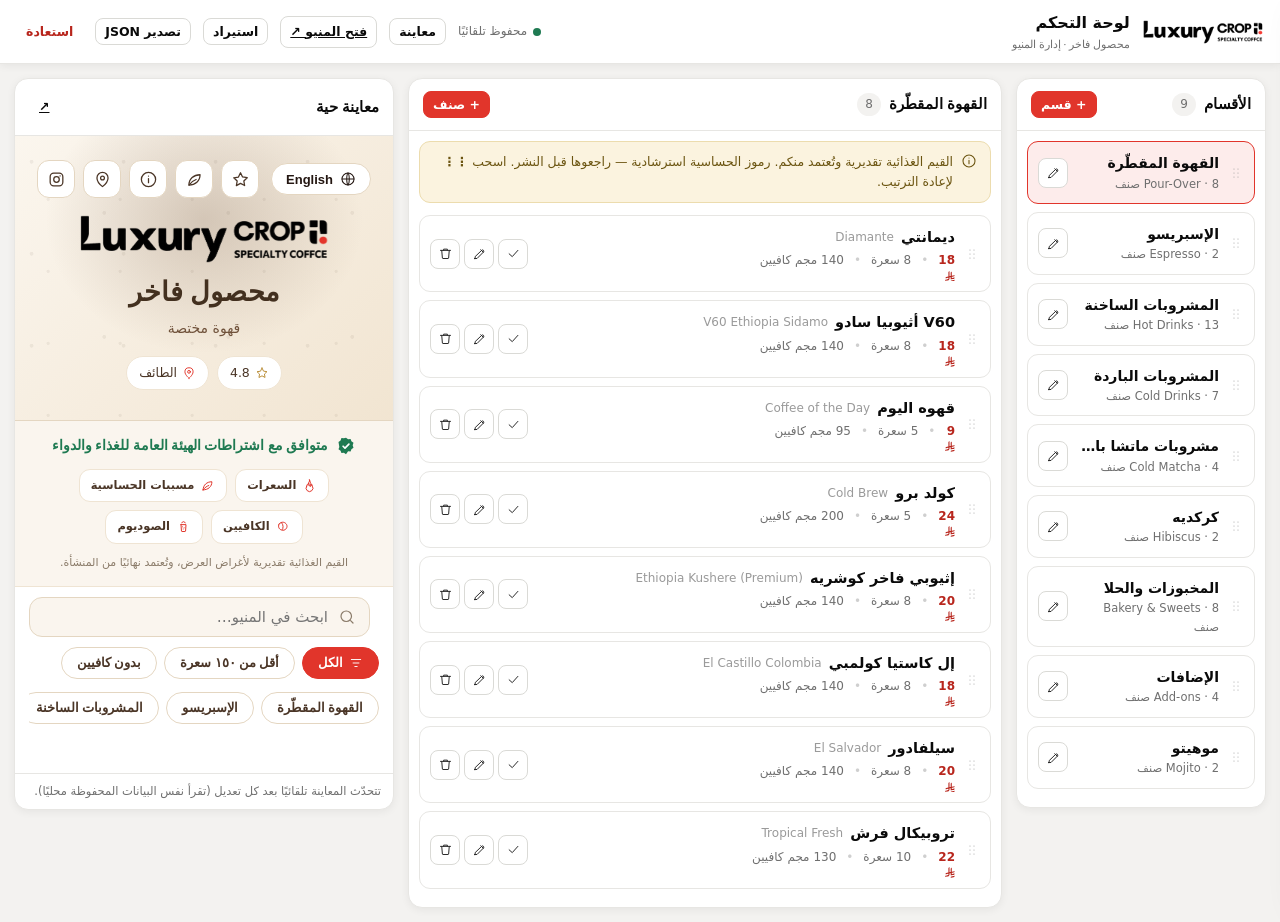
==== admin.html @ 3c1ef8d2 "Initial production release — Luxury Crop digital menu Full QR menu + admin dashboard for محصول فاخر " ====
<!DOCTYPE html>
<html lang="ar" dir="rtl">
<head>
  <meta charset="UTF-8">
  <meta name="viewport" content="width=device-width, initial-scale=1.0">
  <title>لوحة التحكم | محصول فاخر</title>
  <meta name="robots" content="noindex,nofollow">
  <meta http-equiv="Content-Security-Policy"
        content="default-src 'self'; img-src 'self' data:; font-src 'self' https://fonts.gstatic.com; style-src 'self' 'unsafe-inline' https://fonts.googleapis.com; script-src 'self'; connect-src 'self'; frame-src 'self'; object-src 'none'; base-uri 'self'; form-action 'self'">
  <link rel="preconnect" href="https://fonts.googleapis.com">
  <link rel="preconnect" href="https://fonts.gstatic.com" crossorigin>
  <link href="https://fonts.googleapis.com/css2?family=Cairo:wght@500;600;700;900&family=Tajawal:wght@400;500;700&display=swap" rel="stylesheet">
  <link rel="stylesheet" href="css/admin.css">
  <link rel="icon" href="assets/logo.jpg">
</head>
<body>
  <!-- TOPBAR -->
  <header class="topbar">
    <img class="logo" id="brandLogo" alt="Luxury Crop">
    <div class="title">لوحة التحكم<small>محصول فاخر · إدارة المنيو</small></div>
    <div class="spacer"></div>
    <span class="saved-dot" id="savedDot"><b></b><span id="savedText">محفوظ تلقائيًا</span></span>
    <button class="btn sm" id="btnPreview" type="button" aria-label="معاينة">معاينة</button>
    <a class="btn sm" href="index.html" target="_blank" rel="noopener">فتح المنيو ↗</a>
    <button class="btn sm" id="btnImport" type="button">استيراد</button>
    <button class="btn sm" id="btnExport" type="button">تصدير JSON</button>
    <button class="btn sm ghost danger" id="btnReset" type="button">استعادة</button>
  </header>

  <div class="wrap" id="app">
    <!-- CATEGORIES -->
    <section class="pane cats-pane">
      <div class="pane-head">
        <h2>الأقسام</h2><span class="count" id="catCount">0</span><span class="spacer"></span>
        <button class="btn sm primary" id="addCat" type="button">+ قسم</button>
      </div>
      <div class="pane-body" id="catList"></div>
    </section>

    <!-- ITEMS -->
    <section class="pane items-pane">
      <div class="pane-head">
        <h2 id="itemsTitle">—</h2><span class="count" id="itemCount">0</span><span class="spacer"></span>
        <button class="btn sm primary" id="addItem" type="button">+ صنف</button>
      </div>
      <div class="pane-body">
        <div class="banner">
          <svg viewBox="0 0 24 24" fill="none" stroke="currentColor" stroke-width="1.6"><circle cx="12" cy="12" r="9"/><path d="M12 11v5M12 7.6h.01" stroke-linecap="round"/></svg>
          <span>القيم الغذائية تقديرية وتُعتمد منكم. رموز الحساسية استرشادية — راجعوها قبل النشر. اسحب <b>⋮⋮</b> لإعادة الترتيب.</span>
        </div>
        <div id="itemList"></div>
      </div>
    </section>

    <!-- LIVE PREVIEW -->
    <section class="pane preview-pane" id="previewPane">
      <div class="pane-head"><h2>معاينة حية</h2><span class="spacer"></span>
        <a class="btn sm ghost" href="index.html" target="_blank" rel="noopener">↗</a>
      </div>
      <div class="pane-body">
        <iframe class="preview-frame" id="preview" src="index.html" title="معاينة المنيو" loading="lazy"></iframe>
        <div class="preview-note">تتحدّث المعاينة تلقائيًا بعد كل تعديل (تقرأ نفس البيانات المحفوظة محليًا).</div>
      </div>
    </section>
  </div>

  <!-- DRAWER (item / category editor) -->
  <div class="drawer-back" id="drawerBack"></div>
  <aside class="drawer" id="drawer" aria-label="محرر">
    <div class="drawer-head">
      <h3 id="drawerTitle">تعديل</h3>
      <button class="icon-btn" type="button" data-closedrawer aria-label="إغلاق">
        <svg viewBox="0 0 24 24" fill="none" stroke="currentColor" stroke-width="1.7" stroke-linecap="round"><path d="M6 6l12 12M18 6 6 18"/></svg>
      </button>
    </div>
    <div class="drawer-body" id="drawerBody"></div>
    <div class="drawer-foot">
      <button class="btn danger" id="drawerDelete" type="button">حذف</button>
      <button class="btn primary" id="drawerSave" type="button" data-mode="item">حفظ</button>
    </div>
  </aside>

  <input type="file" id="fileInput" class="hidden-file" accept="application/json,.json">
  <div class="toast" id="toast" role="status" aria-live="polite"></div>

  <script src="js/icons.js"></script>
  <script src="js/admin.js"></script>
</body>
</html>
---- css/admin.css ----
/* ============================================================
   admin.css — Luxury Crop management dashboard
   Clarity-first, light UI. Shares the brand accent (red) + ink.
   ============================================================ */
:root {
  --bg: #f3f2f0;
  --panel: #ffffff;
  --ink: #0a0a0a;
  --ink-2: #2b2b2b;
  --muted: #6f6f6f;
  --muted-2: #9a9a9a;
  --line: #e7e6e3;
  --line-2: #dadad6;
  --accent: #e1352b;
  --accent-d: #b8261d;
  --accent-soft: #fdeceb;
  --green: #1f7a52;
  --green-soft: #eaf5ef;
  --amber: #b6892f;
  --amber-soft: #fbf3df;
  --shadow-s: 0 2px 8px rgba(20, 16, 14, .06);
  --shadow-m: 0 10px 30px rgba(20, 16, 14, .10);
  --ease: cubic-bezier(.22, .61, .36, 1);
  --radius: 14px;
}
* { box-sizing: border-box; -webkit-tap-highlight-color: transparent; }
body {
  margin: 0; background: var(--bg); color: var(--ink);
  font-family: 'Tajawal', system-ui, 'Segoe UI', Tahoma, sans-serif; font-size: 15px; line-height: 1.6;
}
h1, h2, h3, h4 { font-family: 'Cairo', sans-serif; margin: 0; }
button { font-family: inherit; cursor: pointer; }
input, textarea, select { font-family: inherit; }
.sr-only { position: absolute; width: 1px; height: 1px; overflow: hidden; clip: rect(0 0 0 0); }
svg { display: block; }

/* ---------- topbar ---------- */
.topbar {
  position: sticky; top: 0; z-index: 20; background: var(--panel); border-bottom: 1px solid var(--line);
  display: flex; align-items: center; gap: 12px; padding: 10px 16px; box-shadow: var(--shadow-s);
}
.topbar .logo { height: 26px; }
.topbar .title { font-weight: 700; font-size: 16px; }
.topbar .title small { display: block; font-family: 'Tajawal'; font-weight: 500; font-size: 11px; color: var(--muted); }
.topbar .spacer { flex: 1; }
.saved-dot { display: inline-flex; align-items: center; gap: 6px; font-size: 12px; color: var(--muted); }
.saved-dot b { width: 8px; height: 8px; border-radius: 50%; background: var(--green); display: inline-block; }
.saved-dot.dirty b { background: var(--amber); }

.btn {
  display: inline-flex; align-items: center; gap: 7px; border: 1px solid var(--line-2); background: var(--panel);
  color: var(--ink); border-radius: 10px; padding: 8px 13px; font-weight: 700; font-size: 13.5px; transition: .22s var(--ease);
}
.btn:hover { border-color: var(--ink); transform: translateY(-1px); }
.btn svg { width: 16px; height: 16px; }
.btn.primary { background: var(--accent); border-color: var(--accent); color: #fff; }
.btn.primary:hover { background: var(--accent-d); border-color: var(--accent-d); }
.btn.ghost { border-color: transparent; background: transparent; }
.btn.sm { padding: 5px 9px; font-size: 12.5px; border-radius: 8px; }
.btn.danger { color: var(--accent-d); }
.btn.danger:hover { border-color: var(--accent); background: var(--accent-soft); }

/* ---------- layout ---------- */
.wrap { display: grid; grid-template-columns: 250px 1fr 380px; gap: 14px; padding: 14px; align-items: start; }
@media (max-width: 1100px) { .wrap { grid-template-columns: 230px 1fr; } .preview-pane { display: none; } .preview-pane.show { display: block; position: fixed; inset: 56px 0 0; z-index: 30; padding: 14px; background: var(--bg); overflow: auto; } }
@media (max-width: 720px) { .wrap { grid-template-columns: 1fr; } .cats-pane { order: 1; } .items-pane { order: 2; } }

.pane { background: var(--panel); border: 1px solid var(--line); border-radius: var(--radius); box-shadow: var(--shadow-s); }
.pane-head { display: flex; align-items: center; gap: 8px; padding: 12px 14px; border-bottom: 1px solid var(--line); }
.pane-head h2 { font-size: 14.5px; }
.pane-head .count { font-size: 12px; color: var(--muted); background: var(--bg); border-radius: 999px; padding: 2px 8px; }
.pane-head .spacer { flex: 1; }
.pane-body { padding: 10px; }

/* ---------- category list ---------- */
.cat-row, .item-row {
  display: flex; align-items: center; gap: 9px; padding: 10px; border: 1px solid var(--line);
  border-radius: 11px; margin-bottom: 8px; background: var(--panel); transition: .2s var(--ease); cursor: pointer;
}
.cat-row:hover, .item-row:hover { border-color: var(--line-2); box-shadow: var(--shadow-s); }
.cat-row.active { border-color: var(--accent); background: var(--accent-soft); }
.drag { color: var(--muted-2); cursor: grab; flex: 0 0 auto; touch-action: none; }
.drag svg { width: 16px; height: 16px; }
.cat-row.dragging, .item-row.dragging { opacity: .5; }
.drop-above { box-shadow: inset 0 3px 0 var(--accent); }
.drop-below { box-shadow: inset 0 -3px 0 var(--accent); }
.cat-main { flex: 1; min-width: 0; }
.cat-main .nm { font-weight: 700; font-size: 14px; white-space: nowrap; overflow: hidden; text-overflow: ellipsis; }
.cat-main .sub { font-size: 11.5px; color: var(--muted); }

/* ---------- item rows ---------- */
.item-row .it-main { flex: 1; min-width: 0; }
.item-row .it-name { font-weight: 700; font-size: 14.5px; display: flex; align-items: center; gap: 7px; }
.item-row .it-name .en { font-weight: 500; font-size: 12px; color: var(--muted-2); }
.item-row .it-meta { font-size: 12px; color: var(--muted); display: flex; gap: 10px; flex-wrap: wrap; margin-top: 2px; }
.item-row .it-meta .price { color: var(--accent-d); font-weight: 700; }
.item-row .it-meta .cur-ic { height: .9em; width: auto; vertical-align: -.1em; }
.item-row .it-actions { display: flex; gap: 4px; flex: 0 0 auto; }
.icon-btn { width: 30px; height: 30px; display: grid; place-items: center; border: 1px solid var(--line-2); background: var(--panel); border-radius: 8px; color: var(--ink-2); transition: .2s; }
.icon-btn:hover { color: var(--accent); border-color: var(--accent); }
.icon-btn svg { width: 15px; height: 15px; }
.tag-off { font-size: 11px; font-weight: 700; color: var(--amber); background: var(--amber-soft); border-radius: 6px; padding: 1px 7px; }
.tag-todo { font-size: 11px; font-weight: 700; color: var(--accent-d); background: var(--accent-soft); border-radius: 6px; padding: 1px 7px; }

.empty-hint { text-align: center; color: var(--muted); padding: 26px 10px; font-size: 13.5px; }

/* ---------- preview ---------- */
.preview-pane .pane-body { padding: 0; }
.preview-frame { width: 100%; height: 70vh; border: 0; border-radius: 0 0 var(--radius) var(--radius); background: #fff; }
.preview-note { font-size: 11.5px; color: var(--muted); padding: 8px 12px; border-top: 1px solid var(--line); }

/* ---------- drawer (item / category editor) ---------- */
.drawer-back { position: fixed; inset: 0; z-index: 40; background: rgba(15, 12, 10, .4); backdrop-filter: blur(3px); opacity: 0; pointer-events: none; transition: opacity .3s var(--ease); }
.drawer-back.open { opacity: 1; pointer-events: auto; }
.drawer {
  position: fixed; top: 0; right: 0; height: 100%; width: 460px; max-width: 94vw; background: var(--panel);
  box-shadow: var(--shadow-m); transform: translateX(104%); transition: transform .35s var(--ease); display: flex; flex-direction: column; z-index: 41;
}
.drawer.open { transform: none; }
.drawer-head { display: flex; align-items: center; gap: 10px; padding: 14px 16px; border-bottom: 1px solid var(--line); }
.drawer-head h3 { font-size: 16px; flex: 1; }
.drawer-body { padding: 16px; overflow-y: auto; flex: 1; }
.drawer-foot { padding: 12px 16px; border-top: 1px solid var(--line); display: flex; gap: 10px; }
.drawer-foot .btn { flex: 1; justify-content: center; }

.field { margin-bottom: 14px; }
.field label { display: block; font-weight: 700; font-size: 12.5px; color: var(--ink-2); margin-bottom: 5px; }
.field .hint { font-weight: 500; color: var(--muted); font-size: 11px; }
.field input[type=text], .field input[type=number], .field input[type=url], .field textarea, .field select {
  width: 100%; border: 1px solid var(--line-2); border-radius: 10px; padding: 9px 11px; font-size: 14px; color: var(--ink); background: var(--panel); transition: .2s;
}
.field input:focus, .field textarea:focus, .field select:focus { outline: 0; border-color: var(--ink); box-shadow: 0 0 0 3px rgba(10,10,10,.06); }
.field textarea { resize: vertical; min-height: 64px; }
.grid2 { display: grid; grid-template-columns: 1fr 1fr; gap: 12px; }

.allergen-pick { display: flex; flex-wrap: wrap; gap: 7px; }
.al-chip { display: inline-flex; align-items: center; gap: 6px; border: 1px solid var(--line-2); border-radius: 999px; padding: 6px 11px; font-size: 12.5px; font-weight: 700; color: var(--ink-2); background: var(--panel); transition: .2s; }
.al-chip svg { width: 15px; height: 15px; color: var(--muted); }
.al-chip.on { border-color: var(--accent); background: var(--accent-soft); color: var(--accent-d); }
.al-chip.on svg { color: var(--accent); }

.switch { display: inline-flex; align-items: center; gap: 9px; cursor: pointer; font-weight: 700; font-size: 13.5px; }
.switch input { display: none; }
.switch .track { width: 42px; height: 24px; border-radius: 999px; background: var(--line-2); position: relative; transition: .25s; flex: 0 0 auto; }
.switch .track::after { content: ''; position: absolute; top: 3px; inset-inline-start: 3px; width: 18px; height: 18px; border-radius: 50%; background: #fff; transition: .25s; box-shadow: 0 1px 3px rgba(0,0,0,.2); }
.switch input:checked + .track { background: var(--green); }
.switch input:checked + .track::after { inset-inline-start: 21px; }

/* ---------- toast ---------- */
.toast { position: fixed; bottom: 18px; inset-inline: 0; margin: auto; width: max-content; max-width: 90vw; background: var(--ink); color: #fff; border-radius: 12px; padding: 11px 18px; font-weight: 700; font-size: 13.5px; box-shadow: var(--shadow-m); opacity: 0; transform: translateY(10px); pointer-events: none; transition: .3s var(--ease); z-index: 60; display: flex; align-items: center; gap: 9px; }
.toast.show { opacity: 1; transform: none; }
.toast.err { background: var(--accent-d); }
.toast svg { width: 17px; height: 17px; }

/* ---------- file input (hidden) ---------- */
.hidden-file { display: none; }
.banner { background: var(--amber-soft); border: 1px solid #ecdcae; color: #6b5410; border-radius: 11px; padding: 10px 13px; font-size: 12.5px; margin-bottom: 12px; display: flex; gap: 8px; align-items: flex-start; }
.banner svg { width: 16px; height: 16px; flex: 0 0 auto; margin-top: 1px; }
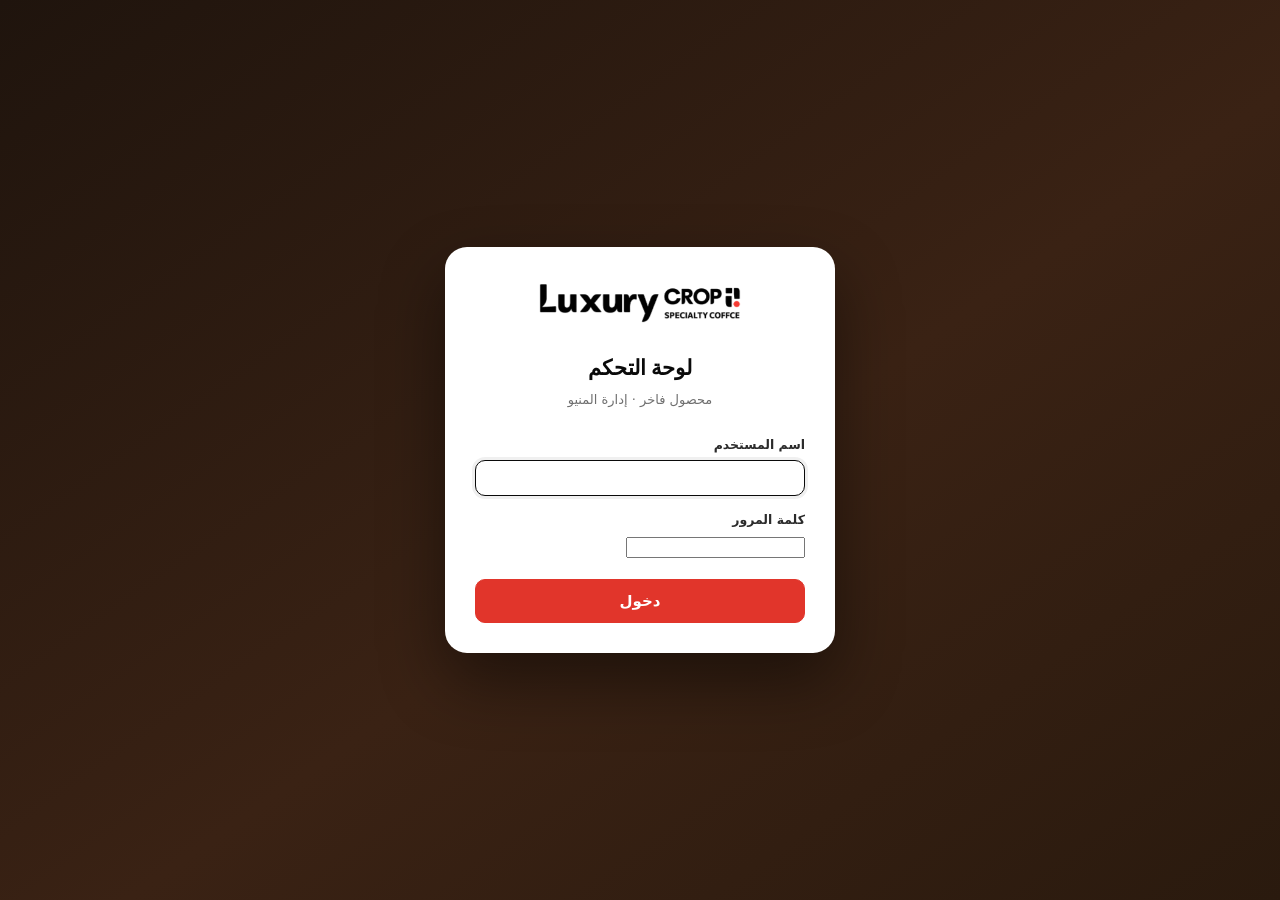
==== commit 4b7ac38b: "Add login gate to admin dashboard SHA-256 hashed credentials checked via SubtleCrypto browser API. S" ====
--- a/admin.html
+++ b/admin.html
@@ -14,6 +14,30 @@
   <link rel="icon" href="assets/logo.jpg">
 </head>
 <body>
+
+  <!-- ===== AUTH GATE ===== -->
+  <div class="login-gate" id="loginGate">
+    <div class="login-card">
+      <img class="login-logo" src="assets/logo.png" alt="محصول فاخر">
+      <h2 class="login-title">لوحة التحكم</h2>
+      <p class="login-sub">محصول فاخر · إدارة المنيو</p>
+      <form class="login-form" id="loginForm" autocomplete="on" novalidate>
+        <div class="field">
+          <label for="lgUser">اسم المستخدم</label>
+          <input type="text" id="lgUser" name="username"
+                 autocomplete="username" dir="ltr" spellcheck="false">
+        </div>
+        <div class="field">
+          <label for="lgPass">كلمة المرور</label>
+          <input type="password" id="lgPass" name="password"
+                 autocomplete="current-password" dir="ltr">
+        </div>
+        <div class="login-err" id="lgErr" role="alert"></div>
+        <button class="btn primary login-btn" type="submit" id="lgBtn">دخول</button>
+      </form>
+    </div>
+  </div>
+
   <!-- TOPBAR -->
   <header class="topbar">
     <img class="logo" id="brandLogo" alt="Luxury Crop">
--- a/css/admin.css
+++ b/css/admin.css
@@ -152,6 +152,32 @@
 .toast.err { background: var(--accent-d); }
 .toast svg { width: 17px; height: 17px; }
 
+/* ---------- auth / login gate ---------- */
+.login-gate {
+  position: fixed; inset: 0; z-index: 200;
+  background: linear-gradient(145deg, #1f140d 0%, #3a2214 55%, #2a1a0e 100%);
+  display: flex; align-items: center; justify-content: center; padding: 20px;
+  transition: opacity .35s var(--ease);
+}
+.login-gate.hidden { opacity: 0; pointer-events: none; }
+.login-card {
+  background: var(--panel); border-radius: 22px; padding: 34px 30px 30px;
+  width: 100%; max-width: 390px;
+  box-shadow: 0 28px 64px rgba(0,0,0,.45); text-align: center;
+}
+.login-logo { height: 44px; width: auto; margin: 0 auto 20px; mix-blend-mode: multiply; }
+.login-title { font-family: 'Cairo'; font-size: 21px; font-weight: 800; color: var(--ink); margin-bottom: 4px; }
+.login-sub { font-size: 13px; color: var(--muted); margin: 0 0 24px; }
+.login-form .field { text-align: right; margin-bottom: 14px; }
+.login-err {
+  font-size: 13px; color: var(--accent-d); background: var(--accent-soft);
+  border-radius: 9px; padding: 9px 13px; margin-bottom: 10px;
+  text-align: right; display: none;
+}
+.login-err.show { display: block; }
+.login-btn { width: 100%; justify-content: center; font-size: 15px; padding: 12px; margin-top: 6px; }
+.login-btn:disabled { opacity: .6; cursor: not-allowed; transform: none !important; }
+
 /* ---------- file input (hidden) ---------- */
 .hidden-file { display: none; }
 .banner { background: var(--amber-soft); border: 1px solid #ecdcae; color: #6b5410; border-radius: 11px; padding: 10px 13px; font-size: 12.5px; margin-bottom: 12px; display: flex; gap: 8px; align-items: flex-start; }
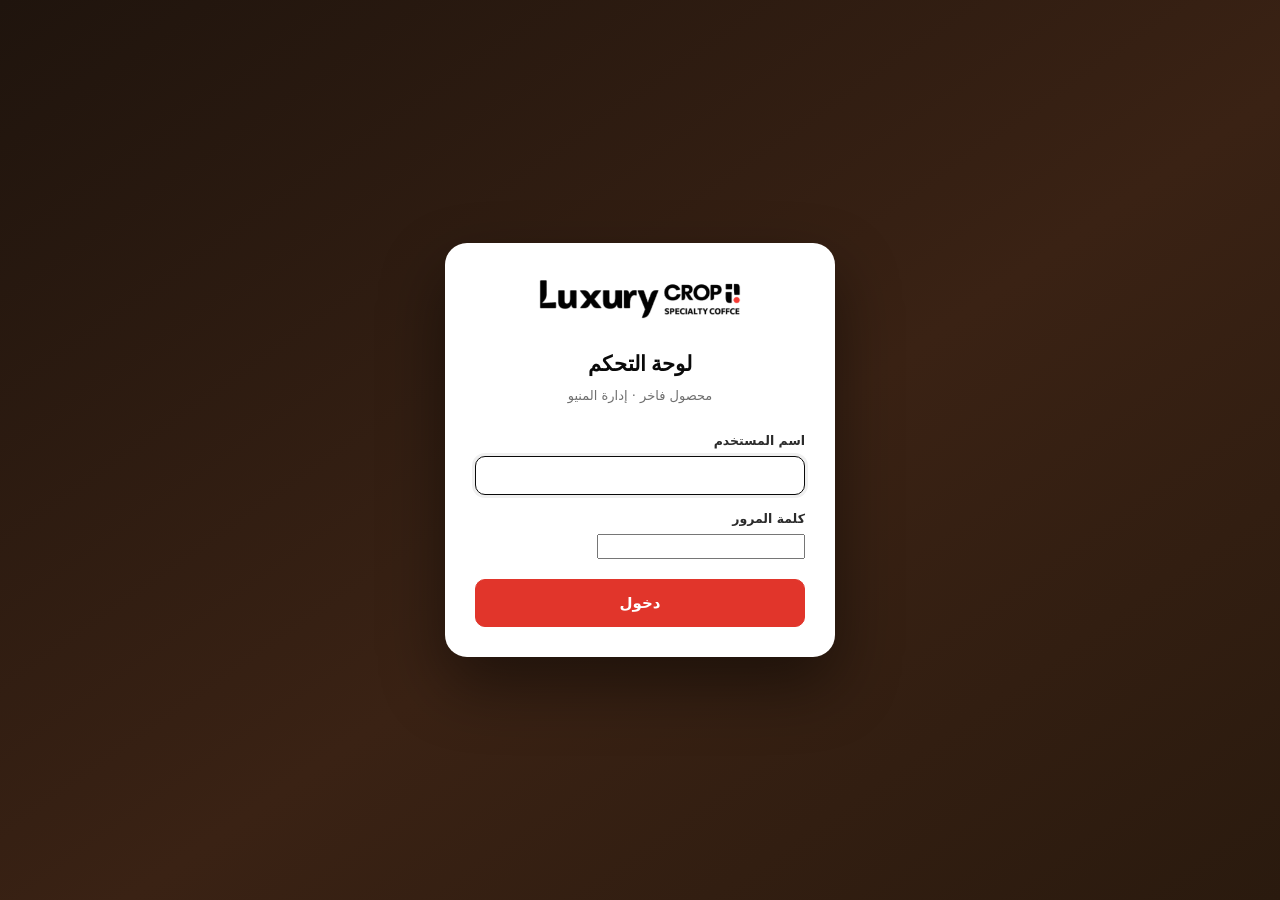
==== commit f9d6aaf6: "Fix login gate vertical centering on mobile Add .login-wrap between gate and card — the gate scrolls" ====
--- a/admin.html
+++ b/admin.html
@@ -17,6 +17,7 @@
 
   <!-- ===== AUTH GATE ===== -->
   <div class="login-gate" id="loginGate">
+    <div class="login-wrap">
     <div class="login-card">
       <img class="login-logo" src="assets/logo.png" alt="محصول فاخر">
       <h2 class="login-title">لوحة التحكم</h2>
@@ -36,6 +37,7 @@
         <button class="btn primary login-btn" type="submit" id="lgBtn">دخول</button>
       </form>
     </div>
+    </div><!-- /.login-wrap -->
   </div>
 
   <!-- TOPBAR -->
--- a/css/admin.css
+++ b/css/admin.css
@@ -156,10 +156,21 @@
 .login-gate {
   position: fixed; inset: 0; z-index: 200;
   background: linear-gradient(145deg, #1f140d 0%, #3a2214 55%, #2a1a0e 100%);
-  display: flex; align-items: center; justify-content: center; padding: 20px;
+  overflow-y: auto; overflow-x: hidden;
+  -webkit-overflow-scrolling: touch;
   transition: opacity .35s var(--ease);
 }
 .login-gate.hidden { opacity: 0; pointer-events: none; }
+
+/* wrapper handles centering independently from scrolling */
+.login-wrap {
+  min-height: 100vh; min-height: 100dvh;
+  display: flex; align-items: center; justify-content: center;
+  padding: max(24px, env(safe-area-inset-top))
+           max(20px, env(safe-area-inset-right))
+           max(24px, env(safe-area-inset-bottom))
+           max(20px, env(safe-area-inset-left));
+}
 .login-card {
   background: var(--panel); border-radius: 22px; padding: 34px 30px 30px;
   width: 100%; max-width: 390px;
@@ -169,14 +180,32 @@
 .login-title { font-family: 'Cairo'; font-size: 21px; font-weight: 800; color: var(--ink); margin-bottom: 4px; }
 .login-sub { font-size: 13px; color: var(--muted); margin: 0 0 24px; }
 .login-form .field { text-align: right; margin-bottom: 14px; }
+/* iOS zoom fix: inputs ≥16px prevent auto-zoom on focus */
+.login-form input { font-size: 16px !important; }
 .login-err {
   font-size: 13px; color: var(--accent-d); background: var(--accent-soft);
   border-radius: 9px; padding: 9px 13px; margin-bottom: 10px;
   text-align: right; display: none;
 }
 .login-err.show { display: block; }
-.login-btn { width: 100%; justify-content: center; font-size: 15px; padding: 12px; margin-top: 6px; }
+.login-btn { width: 100%; justify-content: center; font-size: 15px; padding: 13px; margin-top: 6px; min-height: 48px; }
 .login-btn:disabled { opacity: .6; cursor: not-allowed; transform: none !important; }
+
+/* small phones (iPhone SE, Galaxy A series …) */
+@media (max-width: 390px) {
+  .login-card { padding: 26px 18px 22px; border-radius: 18px; }
+  .login-logo { height: 36px; margin-bottom: 14px; }
+  .login-title { font-size: 18px; }
+  .login-sub { margin-bottom: 18px; }
+}
+/* landscape mobile — card is taller than viewport */
+@media (max-height: 560px) {
+  .login-gate { align-items: flex-start; }
+  .login-card { padding: 20px 24px 18px; }
+  .login-logo { height: 30px; margin-bottom: 10px; }
+  .login-sub { margin-bottom: 14px; }
+  .login-form .field { margin-bottom: 10px; }
+}
 
 /* ---------- file input (hidden) ---------- */
 .hidden-file { display: none; }
